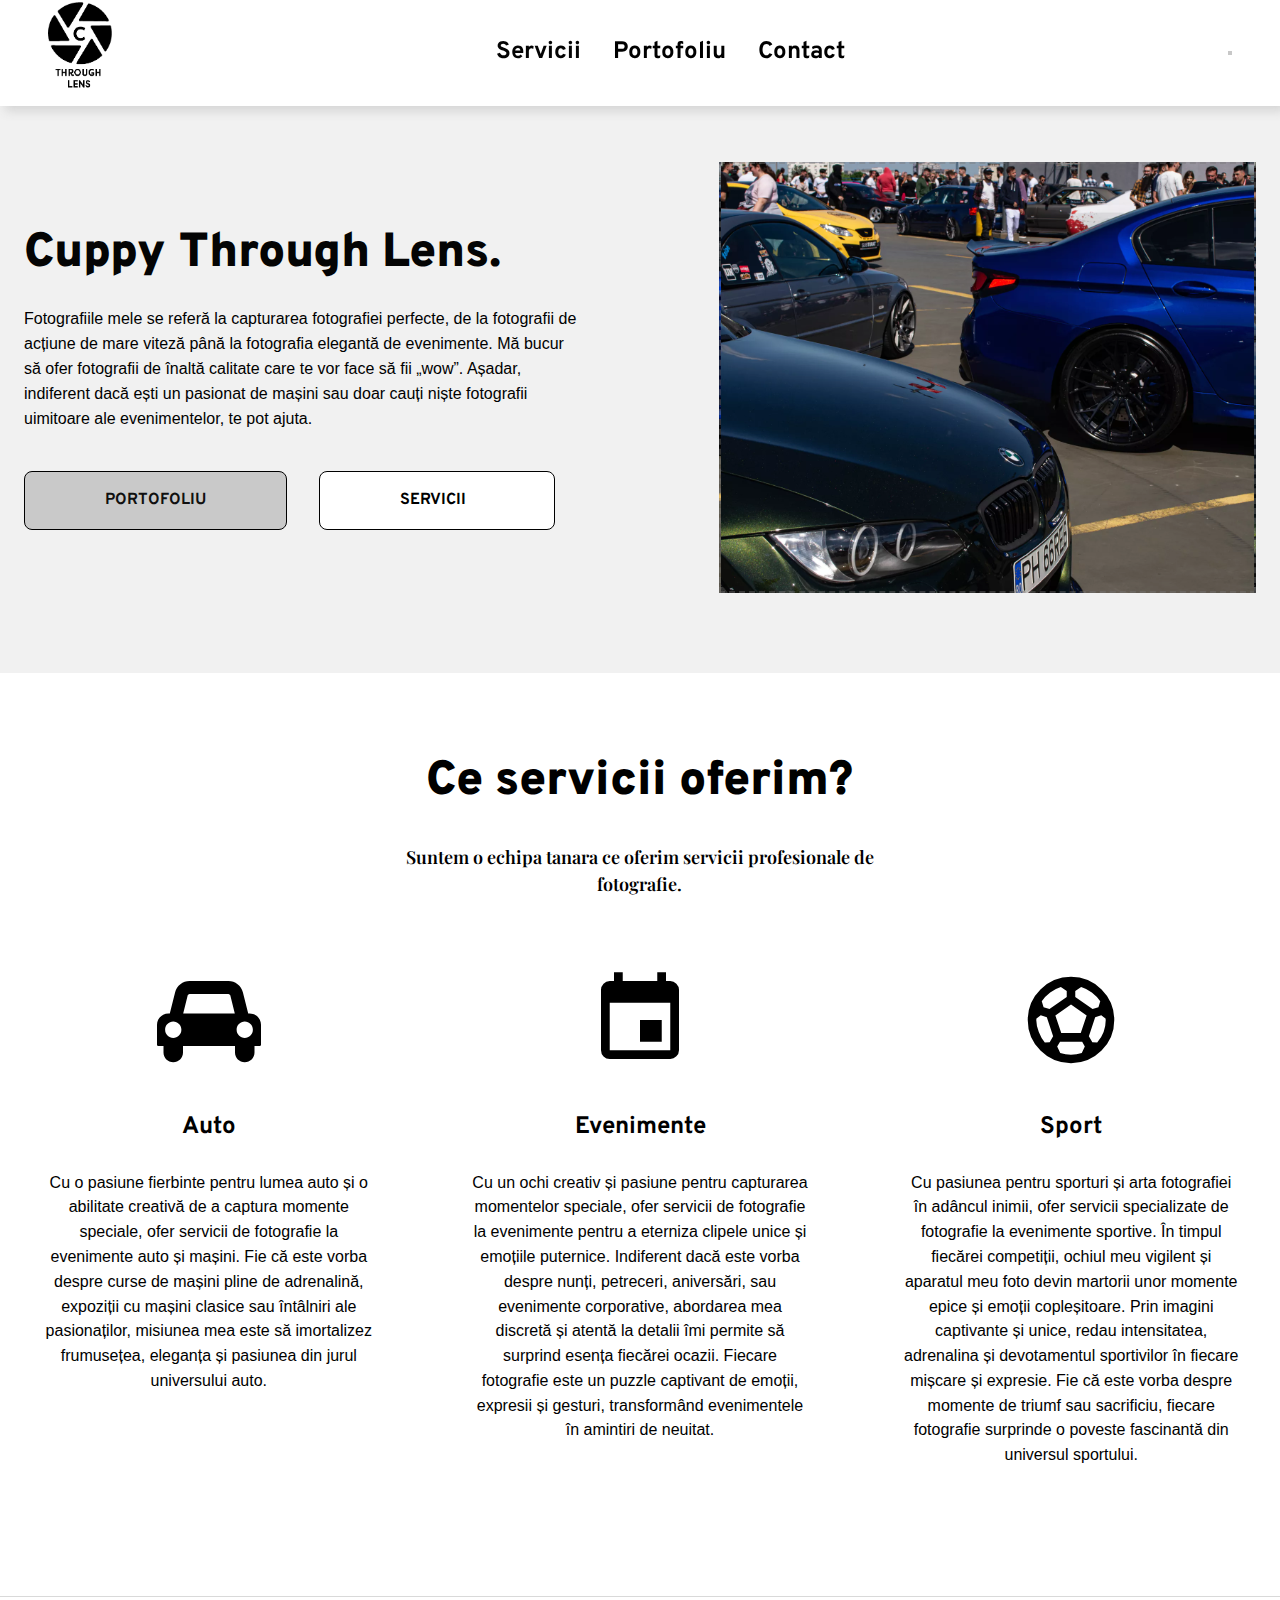
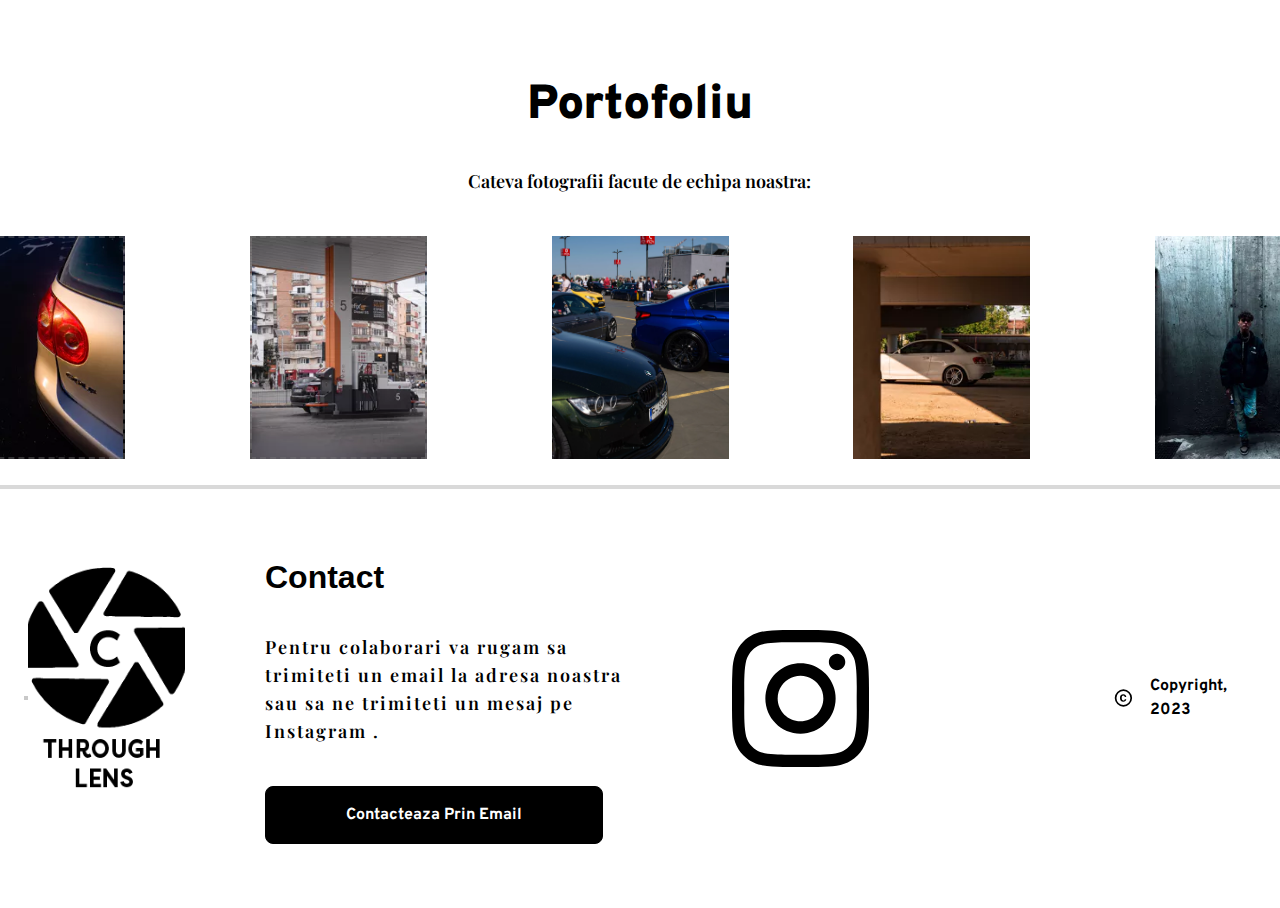
==== index.html @ 21708b3a "Add files via upload" ====
<!DOCTYPE html>
<html lang="en">
  <head>
    <title>Portfolio Page</title>
    <meta property="og:title" content="Portfolio Page" />
    <meta name="viewport" content="width=device-width, initial-scale=1.0" />
    <meta charset="utf-8" />
    <meta property="twitter:card" content="summary_large_image" />

    <style data-tag="reset-style-sheet">
      html {  line-height: 1.15;}body {  margin: 0;}* {  box-sizing: border-box;  border-width: 0;  border-style: solid;}p,li,ul,pre,div,h1,h2,h3,h4,h5,h6,figure,blockquote,figcaption {  margin: 0;  padding: 0;}button {  background-color: transparent;}button,input,optgroup,select,textarea {  font-family: inherit;  font-size: 100%;  line-height: 1.15;  margin: 0;}button,select {  text-transform: none;}button,[type="button"],[type="reset"],[type="submit"] {  -webkit-appearance: button;}button::-moz-focus-inner,[type="button"]::-moz-focus-inner,[type="reset"]::-moz-focus-inner,[type="submit"]::-moz-focus-inner {  border-style: none;  padding: 0;}button:-moz-focus,[type="button"]:-moz-focus,[type="reset"]:-moz-focus,[type="submit"]:-moz-focus {  outline: 1px dotted ButtonText;}a {  color: inherit;  text-decoration: inherit;}input {  padding: 2px 4px;}img {  display: block;}html { scroll-behavior: smooth  }
    </style>
    <style data-tag="default-style-sheet">
      html {
        font-family: Arial;
        font-size: 16px;
      }

      body {
        font-weight: 400;
        font-style:normal;
        text-decoration: none;
        text-transform: none;
        letter-spacing: normal;
        line-height: 1.55;
        color: var(--dl-color-gray-black);
        background-color: var(--dl-color-gray-white);

      }
    </style>
    <link
      rel="stylesheet"
      href="https://fonts.googleapis.com/css2?family=Playfair+Display:ital,wght@0,400;0,500;0,600;0,700;0,800;0,900;1,400;1,500;1,600;1,700;1,800;1,900&amp;display=swap"
      data-tag="font"
    />
    <link
      rel="stylesheet"
      href="https://fonts.googleapis.com/css2?family=Overpass:ital,wght@0,100;0,200;0,300;0,400;0,600;0,700;0,800;0,900;1,100;1,200;1,300;1,400;1,600;1,700;1,800;1,900&amp;display=swap"
      data-tag="font"
    />
    <link rel="stylesheet" href="./style.css" />
  </head>
  <body>
    <div>
      <link href="./index.css" rel="stylesheet" />

      <div class="home-container">
        <div data-role="Header" class="home-navbar-container">
          <header data-thq="thq-navbar" class="home-navbar-interactive">
            <a href="index.html" class="home-navlink">
              <img
                alt="logo"
                src="public/logo%20negru-1500w.png"
                class="home-image"
              />
            </a>
            <nav class="home-links">
              <a href="#servicii" class="home-link Navbar-Link">Servicii</a>
              <a href="#portofoliu" class="home-link1 Navbar-Link">
                Portofoliu
              </a>
              <a href="#footer" class="home-link2 Navbar-Link">Contact</a>
            </nav>
            <div class="home-container01">
              <div data-thq="thq-navbar-nav" class="home-desktop-menu">
                <div class="home-buttons"></div>
              </div>
            </div>
            <div data-thq="thq-burger-menu" class="home-burger-menu">
              <svg viewBox="0 0 1024 1024" class="home-icon">
                <path
                  d="M128 554.667h768c23.552 0 42.667-19.115 42.667-42.667s-19.115-42.667-42.667-42.667h-768c-23.552 0-42.667 19.115-42.667 42.667s19.115 42.667 42.667 42.667zM128 298.667h768c23.552 0 42.667-19.115 42.667-42.667s-19.115-42.667-42.667-42.667h-768c-23.552 0-42.667 19.115-42.667 42.667s19.115 42.667 42.667 42.667zM128 810.667h768c23.552 0 42.667-19.115 42.667-42.667s-19.115-42.667-42.667-42.667h-768c-23.552 0-42.667 19.115-42.667 42.667s19.115 42.667 42.667 42.667z"
                ></path>
              </svg>
            </div>
            <div data-thq="thq-mobile-menu" class="home-mobile-menu">
              <div class="home-nav">
                <div class="home-top">
                  <img
                    alt="image"
                    src="https://presentation-website-assets.teleporthq.io/logos/logo.png"
                    class="home-logo"
                  />
                  <div data-thq="thq-close-menu" class="home-close-menu">
                    <svg viewBox="0 0 1024 1024" class="home-icon02">
                      <path
                        d="M810 274l-238 238 238 238-60 60-238-238-238 238-60-60 238-238-238-238 60-60 238 238 238-238z"
                      ></path>
                    </svg>
                  </div>
                </div>
                <nav class="home-links1">
                  <span class="home-text">About</span>
                  <span class="home-text01">Features</span>
                  <span class="home-text02">Pricing</span>
                  <span class="home-text03">Team</span>
                  <span class="home-text04">Blog</span>
                </nav>
                <div class="home-buttons1">
                  <button class="home-login button">Login</button>
                  <button class="button">Register</button>
                </div>
              </div>
              <div>
                <svg viewBox="0 0 950.8571428571428 1024" class="home-icon04">
                  <path
                    d="M925.714 233.143c-25.143 36.571-56.571 69.143-92.571 95.429 0.571 8 0.571 16 0.571 24 0 244-185.714 525.143-525.143 525.143-104.571 0-201.714-30.286-283.429-82.857 14.857 1.714 29.143 2.286 44.571 2.286 86.286 0 165.714-29.143 229.143-78.857-81.143-1.714-149.143-54.857-172.571-128 11.429 1.714 22.857 2.857 34.857 2.857 16.571 0 33.143-2.286 48.571-6.286-84.571-17.143-148-91.429-148-181.143v-2.286c24.571 13.714 53.143 22.286 83.429 23.429-49.714-33.143-82.286-89.714-82.286-153.714 0-34.286 9.143-65.714 25.143-93.143 90.857 112 227.429 185.143 380.571 193.143-2.857-13.714-4.571-28-4.571-42.286 0-101.714 82.286-184.571 184.571-184.571 53.143 0 101.143 22.286 134.857 58.286 41.714-8 81.714-23.429 117.143-44.571-13.714 42.857-42.857 78.857-81.143 101.714 37.143-4 73.143-14.286 106.286-28.571z"
                  ></path></svg
                ><svg viewBox="0 0 877.7142857142857 1024" class="home-icon06">
                  <path
                    d="M585.143 512c0-80.571-65.714-146.286-146.286-146.286s-146.286 65.714-146.286 146.286 65.714 146.286 146.286 146.286 146.286-65.714 146.286-146.286zM664 512c0 124.571-100.571 225.143-225.143 225.143s-225.143-100.571-225.143-225.143 100.571-225.143 225.143-225.143 225.143 100.571 225.143 225.143zM725.714 277.714c0 29.143-23.429 52.571-52.571 52.571s-52.571-23.429-52.571-52.571 23.429-52.571 52.571-52.571 52.571 23.429 52.571 52.571zM438.857 152c-64 0-201.143-5.143-258.857 17.714-20 8-34.857 17.714-50.286 33.143s-25.143 30.286-33.143 50.286c-22.857 57.714-17.714 194.857-17.714 258.857s-5.143 201.143 17.714 258.857c8 20 17.714 34.857 33.143 50.286s30.286 25.143 50.286 33.143c57.714 22.857 194.857 17.714 258.857 17.714s201.143 5.143 258.857-17.714c20-8 34.857-17.714 50.286-33.143s25.143-30.286 33.143-50.286c22.857-57.714 17.714-194.857 17.714-258.857s5.143-201.143-17.714-258.857c-8-20-17.714-34.857-33.143-50.286s-30.286-25.143-50.286-33.143c-57.714-22.857-194.857-17.714-258.857-17.714zM877.714 512c0 60.571 0.571 120.571-2.857 181.143-3.429 70.286-19.429 132.571-70.857 184s-113.714 67.429-184 70.857c-60.571 3.429-120.571 2.857-181.143 2.857s-120.571 0.571-181.143-2.857c-70.286-3.429-132.571-19.429-184-70.857s-67.429-113.714-70.857-184c-3.429-60.571-2.857-120.571-2.857-181.143s-0.571-120.571 2.857-181.143c3.429-70.286 19.429-132.571 70.857-184s113.714-67.429 184-70.857c60.571-3.429 120.571-2.857 181.143-2.857s120.571-0.571 181.143 2.857c70.286 3.429 132.571 19.429 184 70.857s67.429 113.714 70.857 184c3.429 60.571 2.857 120.571 2.857 181.143z"
                  ></path></svg
                ><svg viewBox="0 0 602.2582857142856 1024" class="home-icon08">
                  <path
                    d="M548 6.857v150.857h-89.714c-70.286 0-83.429 33.714-83.429 82.286v108h167.429l-22.286 169.143h-145.143v433.714h-174.857v-433.714h-145.714v-169.143h145.714v-124.571c0-144.571 88.571-223.429 217.714-223.429 61.714 0 114.857 4.571 130.286 6.857z"
                  ></path>
                </svg>
              </div>
            </div>
          </header>
        </div>
        <div class="home-section-separator"></div>
        <div class="home-section-separator1"></div>
        <div class="home-container02">
          <div class="home-hero">
            <div class="home-hero-text-container">
              <h1 class="home-heading Section-Heading">Cuppy Through Lens.</h1>
              <span id="despre" class="home-text05">
                Fotografiile mele se referă la capturarea fotografiei perfecte,
                de la fotografii de acțiune de mare viteză până la fotografia
                elegantă de evenimente. Mă bucur să ofer fotografii de înaltă
                calitate care te vor face să fii „wow”. Așadar, indiferent dacă
                ești un pasionat de mașini sau doar cauți niște fotografii
                uimitoare ale evenimentelor, te pot ajuta.
              </span>
              <div class="home-cta-btn-container">
                <button class="home-cta-btn Anchor button">
                  <span class="home-text06">PORTOFOLIU</span>
                </button>
                <button class="home-cta-btn1 button">
                  <span>
                    <span class="Anchor home-text08">SERVICII&nbsp;&nbsp;</span>
                    <br />
                  </span>
                </button>
              </div>
            </div>
            <div class="home-container03"></div>
          </div>
        </div>
        <div id="servicii" class="home-features">
          <div class="home-heading-container">
            <h2 class="home-text10 Section-Heading">Ce servicii oferim?</h2>
            <span class="home-text11 Section-Text">
              Suntem o echipa tanara ce oferim servicii profesionale de
              fotografie.
            </span>
          </div>
          <div class="home-cards-container">
            <div class="home-card">
              <div class="home-icon-container">
                <svg viewBox="0 0 1170.2857142857142 1024" class="home-icon10">
                  <path
                    d="M274.286 621.714c0-50.286-41.143-91.429-91.429-91.429s-91.429 41.143-91.429 91.429 41.143 91.429 91.429 91.429 91.429-41.143 91.429-91.429zM294.857 438.857h580.571l-50.857-204c-1.714-6.286-13.143-15.429-20-15.429h-438.857c-6.857 0-18.286 9.143-20 15.429zM1078.857 621.714c0-50.286-41.143-91.429-91.429-91.429s-91.429 41.143-91.429 91.429 41.143 91.429 91.429 91.429 91.429-41.143 91.429-91.429zM1170.286 566.857v219.429c0 10.286-8 18.286-18.286 18.286h-54.857v73.143c0 60.571-49.143 109.714-109.714 109.714s-109.714-49.143-109.714-109.714v-73.143h-585.143v73.143c0 60.571-49.143 109.714-109.714 109.714s-109.714-49.143-109.714-109.714v-73.143h-54.857c-10.286 0-18.286-8-18.286-18.286v-219.429c0-70.857 57.143-128 128-128h16l60-239.429c17.714-72 87.429-126.286 161.714-126.286h438.857c74.286 0 144 54.286 161.714 126.286l60 239.429h16c70.857 0 128 57.143 128 128z"
                  ></path>
                </svg>
              </div>
              <div class="home-content-container">
                <span class="home-heading1 Card-Heading">Auto</span>
                <span class="home-text12">
                  Cu o pasiune fierbinte pentru lumea auto și o abilitate
                  creativă de a captura momente speciale, ofer servicii de
                  fotografie la evenimente auto și mașini. Fie că este vorba
                  despre curse de mașini pline de adrenalină, expoziții cu
                  mașini clasice sau întâlniri ale pasionaților, misiunea mea
                  este să imortalizez frumusețea, eleganța și pasiunea din jurul
                  universului auto.
                </span>
              </div>
            </div>
            <div class="home-card1">
              <div class="home-icon-container1">
                <svg viewBox="0 0 1024 1024" class="home-icon12">
                  <path
                    d="M810 810v-468h-596v468h596zM682 42h86v86h42q34 0 60 26t26 60v596q0 34-26 60t-60 26h-596q-36 0-61-25t-25-61v-596q0-34 25-60t61-26h42v-86h86v86h340v-86zM726 512v214h-214v-214h214z"
                  ></path>
                </svg>
              </div>
              <div class="home-content-container1">
                <span class="home-heading2 Card-Heading">Evenimente</span>
                <span class="home-text13">
                  Cu un ochi creativ și pasiune pentru capturarea momentelor
                  speciale, ofer servicii de fotografie la evenimente pentru a
                  eterniza clipele unice și emoțiile puternice. Indiferent dacă
                  este vorba despre nunți, petreceri, aniversări, sau evenimente
                  corporative, abordarea mea discretă și atentă la detalii îmi
                  permite să surprind esența fiecărei ocazii. Fiecare fotografie
                  este un puzzle captivant de emoții, expresii și gesturi,
                  transformând evenimentele în amintiri de neuitat.
                </span>
              </div>
            </div>
            <div class="home-card2">
              <div class="home-icon-container2">
                <svg viewBox="0 0 1024 1024" class="home-icon14">
                  <path
                    d="M770 734q84-96 84-222 0-4-1-8t-1-6l-42-32-60 20-62 186 34 58zM608 640l58-172-154-108-154 108 58 172h192zM618 836l30-64-26-46h-218l-28 46 30 64q50 18 106 18t106-18zM302 730l34-58-62-186-60-20-42 32q0 2-1 6t-1 8q0 52 25 117t59 105zM412 186q-50 14-105 56t-83 86l18 58 58 18 170-118v-60zM554 226v60l170 118 58-18 18-58q-28-44-83-86t-105-56zM512 86q176 0 301 125t125 301-125 301-301 125-301-125-125-301 125-301 301-125z"
                  ></path>
                </svg>
              </div>
              <div class="home-content-container2">
                <span class="home-heading3 Card-Heading">Sport</span>
                <span class="home-text14">
                  Cu pasiunea pentru sporturi și arta fotografiei în adâncul
                  inimii, ofer servicii specializate de fotografie la evenimente
                  sportive. În timpul fiecărei competiții, ochiul meu vigilent
                  și aparatul meu foto devin martorii unor momente epice și
                  emoții copleșitoare. Prin imagini captivante și unice, redau
                  intensitatea, adrenalina și devotamentul sportivilor în
                  fiecare mișcare și expresie. Fie că este vorba despre momente
                  de triumf sau sacrificiu, fiecare fotografie surprinde o
                  poveste fascinantă din universul sportului.
                </span>
              </div>
            </div>
          </div>
        </div>
        <div class="home-section-separator2"></div>
        <div class="home-clients">
          <div class="home-heading-container1">
            <div class="home-container04">
              <h1 id="portofoliu" class="home-text15 Section-Heading">
                Portofoliu
              </h1>
            </div>
            <span class="home-text16 Section-Text">
              Cateva fotografii facute de echipa noastra:
            </span>
          </div>
          <div class="home-logo-container">
            <div class="home-logo1"></div>
            <div class="home-logo2"></div>
            <img
              alt="image"
              src="public/dsc_0404-1500w.jpg"
              class="home-logo3"
            />
            <img
              alt="image"
              src="public/dsc_0356%20(1)-300h.jpg"
              class="home-logo4"
            />
            <img
              alt="image"
              src="public/img_0607%20(1)-300h.jpg"
              class="home-logo5"
            />
          </div>
        </div>
        <div class="home-pricing">
          <div class="home-heading-container2">
            <h1 id="contact" class="home-text17 Section-Heading">Tarife</h1>
            <span class="home-text18 Section-Text">
              Lorme ipsum dolor sit amet, consectetur adipiscing elit. Integer
              nec odio. Praesent libero.
            </span>
          </div>
          <div class="home-pricing-card-container">
            <div class="home-card3">
              <div class="home-card-heading">
                <span class="home-type Anchor">Minimal</span>
                <span class="Section-Heading">Basic</span>
              </div>
              <div class="home-card-content">
                <div class="home-feature">
                  <span class="Card-Text">Feature one</span>
                  <span class="home-limit Card-Text">TBD</span>
                </div>
                <div class="home-feature1">
                  <span class="Card-Text">Feature two</span>
                  <span class="home-limit1 Card-Text">TBD</span>
                </div>
                <div class="home-feature2">
                  <span class="Card-Text">Feature three</span>
                  <span class="home-limit2 Card-Text">UNLIMITED</span>
                </div>
                <div class="home-feature3">
                  <span class="Card-Text">Feature four</span>
                  <span class="home-limit3 Card-Text">UNLIMITED</span>
                </div>
                <button class="home-choose button Anchor">CHOOSE</button>
              </div>
            </div>
            <div class="home-card4">
              <div class="home-card-heading1">
                <span class="home-type1 Anchor">medium</span>
                <span class="Section-Heading">Complex</span>
              </div>
              <div class="home-card-content1">
                <div class="home-container05">
                  <span class="Card-Text">Feature one</span>
                  <span class="home-text20 Card-Text">TBD</span>
                </div>
                <div class="home-container06">
                  <span class="Card-Text">Feature two</span>
                  <span class="home-text22 Card-Text">TBD</span>
                </div>
                <div class="home-container07">
                  <span class="Card-Text">Feature three</span>
                  <span class="home-text24 Card-Text">UNLIMITED</span>
                </div>
                <div class="home-container08">
                  <span class="Card-Text">Feature four</span>
                  <span class="home-text26 Card-Text">UNLIMITED</span>
                </div>
                <button class="home-button Anchor button">CHOOSE</button>
              </div>
            </div>
            <div class="home-card5">
              <div class="home-card-heading2">
                <span class="home-type2 Anchor">Premium</span>
                <span class="Section-Heading">Professional</span>
              </div>
              <div class="home-card-content2">
                <div class="home-container09">
                  <span class="Card-Text">Feature one</span>
                  <span class="home-text28 Card-Text">TBD</span>
                </div>
                <div class="home-container10">
                  <span class="Card-Text">Feature two</span>
                  <span class="home-text30 Card-Text">TBD</span>
                </div>
                <div class="home-container11">
                  <span class="Card-Text">Feature three</span>
                  <span class="home-text32 Card-Text">UNLIMITED</span>
                </div>
                <div class="home-container12">
                  <span class="Card-Text">Feature four</span>
                  <span class="home-text34 Card-Text">UNLIMITED</span>
                </div>
                <button class="home-button1 Anchor button">CHOOSE</button>
              </div>
            </div>
          </div>
        </div>
        <div class="home-section-separator3"></div>
        <div class="home-section-separator4"></div>
        <div class="home-section-separator5"></div>
        <div class="home-section-separator6"></div>
        <div class="home-footer-container">
          <div id="footer" class="home-footer">
            <div class="home-social-links"></div>
            <div class="home-subscribe">
              <img
                alt="image"
                src="public/logo%20negru-1500w.png"
                class="home-image1"
              />
              <div class="home-container13">
                <div class="home-heading-container3">
                  <h1 class="home-text35">Contact</h1>
                  <span class="home-text36">
                    <span class="Section-Text">
                      Pentru colaborari va rugam sa trimiteti un email la adresa
                      noastra sau sa ne trimiteti un mesaj pe
                    </span>
                    <a
                      href="https://www.instagram.com/cuppy.throughlens"
                      target="_blank"
                      rel="noreferrer noopener"
                    >
                      Instagram
                    </a>
                    <span class="Section-Text">.</span>
                  </span>
                </div>
                <a
                  href="mailto:cuppysteam@gmail.com?subject=Booking"
                  class="home-link4 Anchor button"
                >
                  Contacteaza prin email
                </a>
              </div>
              <a
                href="https://www.instagram.com/cuppy.throughlens"
                target="_blank"
                rel="noreferrer noopener"
                class="home-link5"
              >
                <svg viewBox="0 0 877.7142857142857 1024" class="home-icon16">
                  <path
                    d="M585.143 512c0-80.571-65.714-146.286-146.286-146.286s-146.286 65.714-146.286 146.286 65.714 146.286 146.286 146.286 146.286-65.714 146.286-146.286zM664 512c0 124.571-100.571 225.143-225.143 225.143s-225.143-100.571-225.143-225.143 100.571-225.143 225.143-225.143 225.143 100.571 225.143 225.143zM725.714 277.714c0 29.143-23.429 52.571-52.571 52.571s-52.571-23.429-52.571-52.571 23.429-52.571 52.571-52.571 52.571 23.429 52.571 52.571zM438.857 152c-64 0-201.143-5.143-258.857 17.714-20 8-34.857 17.714-50.286 33.143s-25.143 30.286-33.143 50.286c-22.857 57.714-17.714 194.857-17.714 258.857s-5.143 201.143 17.714 258.857c8 20 17.714 34.857 33.143 50.286s30.286 25.143 50.286 33.143c57.714 22.857 194.857 17.714 258.857 17.714s201.143 5.143 258.857-17.714c20-8 34.857-17.714 50.286-33.143s25.143-30.286 33.143-50.286c22.857-57.714 17.714-194.857 17.714-258.857s5.143-201.143-17.714-258.857c-8-20-17.714-34.857-33.143-50.286s-30.286-25.143-50.286-33.143c-57.714-22.857-194.857-17.714-258.857-17.714zM877.714 512c0 60.571 0.571 120.571-2.857 181.143-3.429 70.286-19.429 132.571-70.857 184s-113.714 67.429-184 70.857c-60.571 3.429-120.571 2.857-181.143 2.857s-120.571 0.571-181.143-2.857c-70.286-3.429-132.571-19.429-184-70.857s-67.429-113.714-70.857-184c-3.429-60.571-2.857-120.571-2.857-181.143s-0.571-120.571 2.857-181.143c3.429-70.286 19.429-132.571 70.857-184s113.714-67.429 184-70.857c60.571-3.429 120.571-2.857 181.143-2.857s120.571-0.571 181.143 2.857c70.286 3.429 132.571 19.429 184 70.857s67.429 113.714 70.857 184c3.429 60.571 2.857 120.571 2.857 181.143z"
                  ></path>
                </svg>
              </a>
            </div>
            <div class="home-copyright-container">
              <svg viewBox="0 0 1024 1024" class="home-icon18">
                <path
                  d="M512 854q140 0 241-101t101-241-101-241-241-101-241 101-101 241 101 241 241 101zM512 86q176 0 301 125t125 301-125 301-301 125-301-125-125-301 125-301 301-125zM506 390q-80 0-80 116v12q0 116 80 116 30 0 50-17t20-43h76q0 50-44 88-42 36-102 36-80 0-122-48t-42-132v-12q0-82 40-128 48-54 124-54 66 0 104 38 42 42 42 98h-76q0-14-6-26-10-20-14-24-20-20-50-20z"
                ></path>
              </svg>
              <span class="Anchor">Copyright, 2023</span>
            </div>
          </div>
        </div>
      </div>
    </div>
    <script src="https://unpkg.com/@teleporthq/teleport-custom-scripts"></script>
  </body>
</html>
---- style.css ----
:root {
  --dl-color-gray-500: #595959;
  --dl-color-gray-700: #999999;
  --dl-color-gray-800: #cbcbcbff;
  --dl-color-gray-900: #D9D9D9;
  --dl-color-danger-300: #A22020;
  --dl-color-danger-500: #BF2626;
  --dl-color-danger-700: #E14747;
  --dl-color-gray-black: #000000;
  --dl-color-gray-white: #FFFFFF;
  --dl-space-space-unit: 8px;
  --dl-color-primary-100: #003EB3;
  --dl-color-primary-300: #0074F0;
  --dl-color-primary-500: #14A9FF;
  --dl-color-primary-700: #85DCFF;
  --dl-color-success-300: #199033;
  --dl-color-success-500: #32A94C;
  --dl-color-success-700: #4CC366;
  --dl-radius-radius-round: 50%;
  --dl-size-size-maxcontent: 1414px;
  --dl-space-space-halfunit: 4px;
  --dl-space-space-tenunits: 80px;
  --dl-radius-radius-radius2: 2px;
  --dl-radius-radius-radius4: 4px;
  --dl-radius-radius-radius8: 8px;
  --dl-space-space-fiveunits: 40px;
  --dl-space-space-fourunits: 32px;
  --dl-space-space-doubleunit: 16px;
  --dl-space-space-tripleunit: 24px;
}
.teleport-show {
  display: flex !important;
  transform: none !important;
}
.list {
  width: 100%;
  margin: 1em 0px 1em 0px;
  display: block;
  padding: 0px 0px 0px 1.5rem;
  list-style-type: none;
  list-style-position: outside;
}
.button {
  color: var(--dl-color-gray-black);
  display: inline-block;
  padding: 0.5rem 1rem;
  font-family: Arial;
  border-color: var(--dl-color-gray-black);
  border-width: 1px;
  border-radius: 4px;
  background-color: var(--dl-color-gray-white);
}
.list-item {
  display: list-item;
}
.textarea {
  color: var(--dl-color-gray-black);
  cursor: auto;
  padding: 0.5rem;
  font-family: Arial;
  border-color: var(--dl-color-gray-black);
  border-width: 1px;
  border-radius: 4px;
  background-color: var(--dl-color-gray-white);
}
.input {
  color: var(--dl-color-gray-black);
  cursor: auto;
  padding: 0.5rem 1rem;
  font-family: Arial;
  border-color: var(--dl-color-gray-black);
  border-width: 1px;
  border-radius: 4px;
  background-color: var(--dl-color-gray-white);
}
.Section-Text {
  font-size: 18px;
  font-family: Playfair Display;
  font-weight: 600;
  line-height: 1.55;
  letter-spacing: 2;
  text-transform: none;
  text-decoration: none;
}
.Card-Text {
  font-size: 16px;
  font-style: normal;
  font-family: Playfair Display;
  font-weight: 400;
  line-height: 1.55;
  letter-spacing: 1;
  text-transform: none;
  text-decoration: none;
}
.Content {
  font-size: 16px;
  font-family: Arial;
  font-weight: 400;
  line-height: 1.55;
  text-transform: none;
  text-decoration: none;
}
.Card-Heading {
  font-size: 24px;
  font-style: normal;
  font-family: Overpass;
  font-weight: 700;
  line-height: 1.55;
  text-transform: none;
  text-decoration: none;
}
.Anchor {
  font-size: 16px;
  font-family: Overpass;
  font-weight: 700;
  line-height: 1.55;
  text-transform: capitalize;
  text-decoration: none;
}
.Navbar-Link {
  font-size: 24px;
  font-family: Overpass;
  font-weight: 700;
  line-height: 1.55;
  text-transform: none;
  text-decoration: none;
}
.Section-Heading {
  font-size: 48px;
  font-family: Overpass;
  font-weight: 900;
  line-height: 1.22;
  text-transform: none;
  text-decoration: none;
}
---- index.css ----
.home-container {
  width: 100%;
  height: auto;
  display: flex;
  min-height: 100vh;
  align-items: center;
  flex-direction: column;
}
.home-navbar-container {
  width: 100%;
  display: flex;
  z-index: 100;
  position: fixed;
  box-shadow: 5px 5px 10px 0px #d4d4d4;
  align-items: center;
  flex-direction: column;
  justify-content: flex-start;
  background-color: var(--dl-color-gray-white);
}
.home-navbar-interactive {
  width: 100%;
  height: 106px;
  display: flex;
  align-items: center;
  padding-top: 32px;
  padding-left: 48px;
  padding-right: 48px;
  padding-bottom: 32px;
  justify-content: space-between;
}
.home-navlink {
  display: contents;
}
.home-image {
  width: 64px;
  height: auto;
  text-decoration: none;
}
.home-links {
  flex: 1;
  display: flex;
  align-items: center;
  flex-direction: row;
  justify-content: center;
}
.home-link {
  color: #040404;
  font-style: normal;
  text-decoration: none;
}
.home-link1 {
  margin-left: 32px;
  text-decoration: none;
}
.home-link2 {
  margin-left: 32px;
  text-decoration: none;
}
.home-container01 {
  flex: 0 0 auto;
  width: auto;
  height: auto;
  display: flex;
  align-items: space-between;
  flex-direction: column;
}
.home-desktop-menu {
  flex: 1;
  display: flex;
  justify-content: space-between;
}
.home-buttons {
  border: 2px dashed rgba(120, 120, 120, 0.4);
  display: flex;
  align-items: center;
  flex-direction: row;
  justify-content: space-between;
}
.home-burger-menu {
  display: none;
}
.home-icon {
  width: 16px;
  height: 16px;
}
.home-mobile-menu {
  top: 0px;
  left: 0px;
  width: 100%;
  height: 100vh;
  display: none;
  padding: 32px;
  z-index: 100;
  position: absolute;
  flex-direction: column;
  justify-content: space-between;
  background-color: #fff;
}
.home-nav {
  display: flex;
  align-items: flex-start;
  flex-direction: column;
}
.home-top {
  width: 100%;
  display: flex;
  align-items: center;
  margin-bottom: 48px;
  justify-content: space-between;
}
.home-logo {
  height: 2rem;
}
.home-close-menu {
  display: flex;
  align-items: center;
  justify-content: center;
}
.home-icon02 {
  width: 16px;
  height: 16px;
}
.home-links1 {
  flex: 0 0 auto;
  display: flex;
  align-self: flex-start;
  align-items: flex-start;
  flex-direction: column;
}
.home-text {
  margin-bottom: var(--dl-space-space-unit);
}
.home-text01 {
  margin-bottom: var(--dl-space-space-unit);
}
.home-text02 {
  margin-bottom: var(--dl-space-space-unit);
}
.home-text03 {
  margin-bottom: var(--dl-space-space-unit);
}
.home-text04 {
  margin-bottom: var(--dl-space-space-unit);
}
.home-buttons1 {
  display: flex;
  margin-top: var(--dl-space-space-unit);
  align-items: center;
  flex-direction: row;
  justify-content: space-between;
}
.home-login {
  margin-right: 32px;
}
.home-icon04 {
  width: 16px;
  height: 16px;
  margin-right: 32px;
}
.home-icon06 {
  width: 16px;
  height: 16px;
  margin-right: 32px;
}
.home-icon08 {
  width: 16px;
  height: 16px;
}
.home-section-separator {
  width: 100%;
  height: 1px;
  display: flex;
  margin-top: var(--dl-space-space-tenunits);
  align-items: flex-start;
  flex-direction: column;
  background-color: var(--dl-color-gray-900);
}
.home-section-separator1 {
  width: 100%;
  height: 1px;
  display: flex;
  align-items: flex-start;
  flex-direction: column;
  background-color: var(--dl-color-gray-900);
}
.home-container02 {
  width: 100%;
  display: flex;
  align-items: center;
  flex-direction: column;
  justify-content: center;
  background-color: #f1f1f1;
}
.home-hero {
  width: 100%;
  display: flex;
  max-width: var(--dl-size-size-maxcontent);
  margin-top: var(--dl-space-space-fiveunits);
  align-items: center;
  padding-top: var(--dl-space-space-fiveunits);
  padding-left: var(--dl-space-space-tripleunit);
  margin-bottom: var(--dl-space-space-fiveunits);
  padding-right: var(--dl-space-space-tripleunit);
  flex-direction: row;
  padding-bottom: var(--dl-space-space-fiveunits);
  justify-content: space-between;
  background-color: #f1f1f1;
}
.home-hero-text-container {
  width: 45%;
  display: flex;
  align-items: flex-start;
  flex-direction: column;
}
.home-heading {
  color: #040404;
  margin-bottom: var(--dl-space-space-tripleunit);
}
.home-text05 {
  color: var(--dl-color-gray-black);
  margin-bottom: var(--dl-space-space-fiveunits);
}
.home-cta-btn-container {
  display: flex;
  align-items: flex-start;
  flex-direction: row;
  justify-content: flex-start;
}
.home-cta-btn {
  color: var(--dl-color-gray-white);
  text-align: center;
  padding-top: var(--dl-space-space-doubleunit);
  margin-right: var(--dl-space-space-fourunits);
  padding-left: var(--dl-space-space-tenunits);
  border-radius: var(--dl-radius-radius-radius8);
  padding-right: var(--dl-space-space-tenunits);
  padding-bottom: var(--dl-space-space-doubleunit);
  background-color: #c9c9c9;
}
.home-text06 {
  color: rgb(16, 16, 16);
}
.home-cta-btn1 {
  color: var(--dl-color-gray-black);
  text-align: center;
  padding-top: var(--dl-space-space-doubleunit);
  padding-left: var(--dl-space-space-tenunits);
  border-radius: var(--dl-radius-radius-radius8);
  padding-right: var(--dl-space-space-tenunits);
  padding-bottom: var(--dl-space-space-doubleunit);
  background-color: var(--dl-color-gray-white);
}
.home-container03 {
  width: 537px;
  border: 2px dashed rgba(120, 120, 120, 0.4);
  height: 431px;
  display: flex;
  align-items: center;
  background-size: cover;
  justify-content: center;
  background-image: url("public/dsc_0404-1500w.jpg");
  background-position: center;
}
.home-features {
  width: 100%;
  display: flex;
  max-width: var(--dl-size-size-maxcontent);
  margin-top: var(--dl-space-space-fiveunits);
  align-items: center;
  padding-top: var(--dl-space-space-fiveunits);
  padding-left: var(--dl-space-space-tripleunit);
  margin-bottom: var(--dl-space-space-fiveunits);
  padding-right: var(--dl-space-space-tripleunit);
  flex-direction: column;
  padding-bottom: var(--dl-space-space-fiveunits);
}
.home-heading-container {
  width: 45%;
  display: flex;
  align-items: center;
  margin-bottom: var(--dl-space-space-fiveunits);
  flex-direction: column;
}
.home-text10 {
  margin-bottom: var(--dl-space-space-fourunits);
}
.home-text11 {
  text-align: center;
}
.home-cards-container {
  width: 100%;
  display: flex;
  flex-wrap: wrap;
  align-items: flex-start;
  flex-direction: row;
  justify-content: space-between;
}
.home-card {
  width: 30%;
  display: flex;
  align-items: center;
  padding-top: var(--dl-space-space-doubleunit);
  padding-left: var(--dl-space-space-doubleunit);
  margin-bottom: var(--dl-space-space-fourunits);
  padding-right: var(--dl-space-space-doubleunit);
  flex-direction: column;
  padding-bottom: var(--dl-space-space-doubleunit);
}
.home-icon-container {
  display: flex;
  padding: var(--dl-space-space-unit);
  align-items: center;
  border-radius: var(--dl-radius-radius-round);
  margin-bottom: var(--dl-space-space-tripleunit);
  flex-direction: column;
}
.home-icon10 {
  width: 104px;
  height: 114px;
}
.home-content-container {
  display: flex;
  align-items: center;
  flex-direction: column;
}
.home-heading1 {
  margin-bottom: var(--dl-space-space-tripleunit);
}
.home-text12 {
  text-align: center;
}
.home-card1 {
  width: 30%;
  display: flex;
  align-items: center;
  padding-top: var(--dl-space-space-doubleunit);
  padding-left: var(--dl-space-space-doubleunit);
  margin-bottom: var(--dl-space-space-fourunits);
  padding-right: var(--dl-space-space-doubleunit);
  flex-direction: column;
  padding-bottom: var(--dl-space-space-doubleunit);
}
.home-icon-container1 {
  display: flex;
  padding: var(--dl-space-space-unit);
  align-items: center;
  border-radius: var(--dl-radius-radius-round);
  margin-bottom: var(--dl-space-space-tripleunit);
  flex-direction: column;
}
.home-icon12 {
  width: 104px;
  height: 114px;
}
.home-content-container1 {
  display: flex;
  align-items: center;
  flex-direction: column;
}
.home-heading2 {
  margin-bottom: var(--dl-space-space-tripleunit);
}
.home-text13 {
  text-align: center;
}
.home-card2 {
  width: 30%;
  display: flex;
  align-items: center;
  padding-top: var(--dl-space-space-doubleunit);
  padding-left: var(--dl-space-space-doubleunit);
  margin-bottom: var(--dl-space-space-fourunits);
  padding-right: var(--dl-space-space-doubleunit);
  flex-direction: column;
  padding-bottom: var(--dl-space-space-doubleunit);
}
.home-icon-container2 {
  display: flex;
  padding: var(--dl-space-space-unit);
  align-items: center;
  border-radius: var(--dl-radius-radius-round);
  margin-bottom: var(--dl-space-space-tripleunit);
  flex-direction: column;
}
.home-icon14 {
  width: 104px;
  height: 114px;
}
.home-content-container2 {
  display: flex;
  align-items: center;
  flex-direction: column;
}
.home-heading3 {
  margin-bottom: var(--dl-space-space-tripleunit);
}
.home-text14 {
  text-align: center;
}
.home-section-separator2 {
  width: 100%;
  height: 1px;
  display: flex;
  align-items: flex-start;
  flex-direction: column;
  background-color: var(--dl-color-gray-900);
}
.home-clients {
  width: 100%;
  display: flex;
  max-width: var(--dl-size-size-maxcontent);
  margin-top: var(--dl-space-space-fiveunits);
  align-items: center;
  padding-top: var(--dl-space-space-fiveunits);
  padding-left: var(--dl-space-space-tripleunit);
  margin-bottom: var(--dl-space-space-fiveunits);
  padding-right: var(--dl-space-space-tripleunit);
  flex-direction: column;
  padding-bottom: var(--dl-space-space-fiveunits);
}
.home-heading-container1 {
  width: 45%;
  display: flex;
  align-items: center;
  padding-left: var(--dl-space-space-tripleunit);
  margin-bottom: var(--dl-space-space-fiveunits);
  padding-right: var(--dl-space-space-tripleunit);
  flex-direction: column;
}
.home-container04 {
  display: flex;
  position: relative;
}
.home-text15 {
  margin-bottom: var(--dl-space-space-fourunits);
}
.home-text16 {
  text-align: center;
}
.home-logo-container {
  width: 1384px;
  height: 169px;
  display: flex;
  flex-wrap: wrap;
  align-items: flex-start;
  flex-direction: row;
  justify-content: space-between;
}
.home-logo1 {
  width: 177px;
  border: 2px dashed rgba(120, 120, 120, 0.4);
  height: 223px;
  display: flex;
  align-items: center;
  margin-bottom: var(--dl-space-space-fourunits);
  background-size: cover;
  justify-content: flex-start;
  background-image: url("public/img_0828-300h.jpg");
  background-position: center;
}
.home-logo2 {
  width: 177px;
  border: 2px dashed rgba(120, 120, 120, 0.4);
  height: 223px;
  display: flex;
  align-items: center;
  margin-bottom: var(--dl-space-space-fourunits);
  background-size: cover;
  justify-content: flex-start;
  background-image: url("public/_dsc0034-300h.jpg");
  background-position: center;
}
.home-logo3 {
  width: 177px;
  height: 223px;
  object-fit: cover;
  margin-bottom: var(--dl-space-space-fourunits);
}
.home-logo4 {
  width: 177px;
  height: 223px;
  object-fit: cover;
  margin-bottom: var(--dl-space-space-fourunits);
}
.home-logo5 {
  width: 177px;
  height: 223px;
  object-fit: cover;
  margin-bottom: var(--dl-space-space-fourunits);
}
.home-pricing {
  width: 100%;
  display: none;
  max-width: var(--dl-size-size-maxcontent);
  margin-top: var(--dl-space-space-fiveunits);
  align-items: center;
  padding-top: var(--dl-space-space-fiveunits);
  padding-left: var(--dl-space-space-tripleunit);
  margin-bottom: var(--dl-space-space-fiveunits);
  padding-right: var(--dl-space-space-tripleunit);
  flex-direction: column;
  padding-bottom: var(--dl-space-space-fiveunits);
}
.home-heading-container2 {
  width: 45%;
  display: flex;
  align-items: center;
  padding-left: var(--dl-space-space-tripleunit);
  margin-bottom: var(--dl-space-space-fiveunits);
  padding-right: var(--dl-space-space-tripleunit);
  flex-direction: column;
}
.home-text17 {
  margin-bottom: var(--dl-space-space-fourunits);
}
.home-text18 {
  text-align: center;
}
.home-pricing-card-container {
  width: 100%;
  display: flex;
  flex-wrap: wrap;
  align-items: flex-start;
  flex-direction: row;
  justify-content: space-between;
}
.home-card3 {
  width: 30%;
  display: flex;
  min-width: 350px;
  align-items: center;
  border-color: var(--dl-color-gray-900);
  border-width: 1px;
  border-radius: var(--dl-radius-radius-radius8);
  flex-direction: column;
}
.home-card-heading {
  width: 100%;
  display: flex;
  align-items: center;
  padding-top: var(--dl-space-space-fiveunits);
  padding-left: var(--dl-space-space-fourunits);
  border-radius: var(--dl-radius-radius-radius8);
  padding-right: var(--dl-space-space-fourunits);
  flex-direction: column;
  padding-bottom: var(--dl-space-space-fiveunits);
  background-color: var(--dl-color-gray-900);
  border-bottom-left-radius: 0;
  border-bottom-right-radius: 0;
}
.home-type {
  margin-bottom: var(--dl-space-space-tripleunit);
}
.home-card-content {
  width: 100%;
  display: flex;
  align-items: center;
  padding-left: var(--dl-space-space-tripleunit);
  padding-right: var(--dl-space-space-tripleunit);
  flex-direction: column;
  padding-bottom: var(--dl-space-space-fiveunits);
  justify-content: center;
}
.home-feature {
  width: 100%;
  display: flex;
  align-items: center;
  padding-top: var(--dl-space-space-doubleunit);
  border-color: var(--dl-color-gray-900);
  border-width: 1px;
  flex-direction: row;
  padding-bottom: var(--dl-space-space-doubleunit);
  justify-content: space-between;
  border-top-width: 0px;
  border-left-width: 0px;
  border-right-width: 0px;
}
.home-limit {
  color: var(--dl-color-gray-700);
}
.home-feature1 {
  width: 100%;
  display: flex;
  align-items: center;
  padding-top: var(--dl-space-space-doubleunit);
  border-color: var(--dl-color-gray-900);
  border-width: 1px;
  flex-direction: row;
  padding-bottom: var(--dl-space-space-doubleunit);
  justify-content: space-between;
  border-top-width: 0px;
  border-left-width: 0px;
  border-right-width: 0px;
}
.home-limit1 {
  color: var(--dl-color-gray-700);
}
.home-feature2 {
  width: 100%;
  display: flex;
  align-items: center;
  padding-top: var(--dl-space-space-doubleunit);
  border-color: var(--dl-color-gray-900);
  border-width: 1px;
  flex-direction: row;
  padding-bottom: var(--dl-space-space-doubleunit);
  justify-content: space-between;
  border-top-width: 0px;
  border-left-width: 0px;
  border-right-width: 0px;
}
.home-limit2 {
  color: var(--dl-color-gray-700);
}
.home-feature3 {
  width: 100%;
  display: flex;
  align-items: center;
  padding-top: var(--dl-space-space-doubleunit);
  flex-direction: row;
  padding-bottom: var(--dl-space-space-doubleunit);
  justify-content: space-between;
}
.home-limit3 {
  color: var(--dl-color-gray-700);
}
.home-choose {
  color: var(--dl-color-gray-white);
  margin-top: var(--dl-space-space-fourunits);
  text-align: center;
  padding-top: var(--dl-space-space-doubleunit);
  padding-left: var(--dl-space-space-tenunits);
  border-radius: var(--dl-radius-radius-radius8);
  padding-right: var(--dl-space-space-tenunits);
  padding-bottom: var(--dl-space-space-doubleunit);
  background-color: var(--dl-color-gray-black);
}
.home-card4 {
  width: 30%;
  display: flex;
  min-width: 350px;
  align-items: center;
  border-color: var(--dl-color-gray-900);
  border-width: 1px;
  border-radius: var(--dl-radius-radius-radius8);
  flex-direction: column;
}
.home-card-heading1 {
  width: 100%;
  display: flex;
  align-items: center;
  padding-top: var(--dl-space-space-fiveunits);
  padding-left: var(--dl-space-space-fourunits);
  border-radius: var(--dl-radius-radius-radius8);
  padding-right: var(--dl-space-space-fourunits);
  flex-direction: column;
  padding-bottom: var(--dl-space-space-fiveunits);
  background-color: var(--dl-color-gray-900);
  border-bottom-left-radius: 0;
  border-bottom-right-radius: 0;
}
.home-type1 {
  margin-bottom: var(--dl-space-space-tripleunit);
}
.home-card-content1 {
  width: 100%;
  display: flex;
  align-items: center;
  padding-left: var(--dl-space-space-tripleunit);
  padding-right: var(--dl-space-space-tripleunit);
  flex-direction: column;
  padding-bottom: var(--dl-space-space-fiveunits);
  justify-content: center;
}
.home-container05 {
  width: 100%;
  display: flex;
  align-items: center;
  padding-top: var(--dl-space-space-doubleunit);
  border-color: var(--dl-color-gray-900);
  border-width: 1px;
  flex-direction: row;
  padding-bottom: var(--dl-space-space-doubleunit);
  justify-content: space-between;
  border-top-width: 0px;
  border-left-width: 0px;
  border-right-width: 0px;
}
.home-text20 {
  color: var(--dl-color-gray-700);
}
.home-container06 {
  width: 100%;
  display: flex;
  align-items: center;
  padding-top: var(--dl-space-space-doubleunit);
  border-color: var(--dl-color-gray-900);
  border-width: 1px;
  flex-direction: row;
  padding-bottom: var(--dl-space-space-doubleunit);
  justify-content: space-between;
  border-top-width: 0px;
  border-left-width: 0px;
  border-right-width: 0px;
}
.home-text22 {
  color: var(--dl-color-gray-700);
}
.home-container07 {
  width: 100%;
  display: flex;
  align-items: center;
  padding-top: var(--dl-space-space-doubleunit);
  border-color: var(--dl-color-gray-900);
  border-width: 1px;
  flex-direction: row;
  padding-bottom: var(--dl-space-space-doubleunit);
  justify-content: space-between;
  border-top-width: 0px;
  border-left-width: 0px;
  border-right-width: 0px;
}
.home-text24 {
  color: var(--dl-color-gray-700);
}
.home-container08 {
  width: 100%;
  display: flex;
  align-items: center;
  padding-top: var(--dl-space-space-doubleunit);
  flex-direction: row;
  padding-bottom: var(--dl-space-space-doubleunit);
  justify-content: space-between;
}
.home-text26 {
  color: var(--dl-color-gray-700);
}
.home-button {
  color: var(--dl-color-gray-white);
  margin-top: var(--dl-space-space-fourunits);
  text-align: center;
  padding-top: var(--dl-space-space-doubleunit);
  padding-left: var(--dl-space-space-tenunits);
  border-radius: var(--dl-radius-radius-radius8);
  padding-right: var(--dl-space-space-tenunits);
  padding-bottom: var(--dl-space-space-doubleunit);
  background-color: var(--dl-color-gray-black);
}
.home-card5 {
  width: 30%;
  display: flex;
  min-width: 350px;
  align-items: center;
  border-color: var(--dl-color-gray-900);
  border-width: 1px;
  border-radius: var(--dl-radius-radius-radius8);
  flex-direction: column;
}
.home-card-heading2 {
  width: 100%;
  display: flex;
  align-items: center;
  padding-top: var(--dl-space-space-fiveunits);
  padding-left: var(--dl-space-space-fourunits);
  border-radius: var(--dl-radius-radius-radius8);
  padding-right: var(--dl-space-space-fourunits);
  flex-direction: column;
  padding-bottom: var(--dl-space-space-fiveunits);
  background-color: var(--dl-color-gray-900);
  border-bottom-left-radius: 0;
  border-bottom-right-radius: 0;
}
.home-type2 {
  margin-bottom: var(--dl-space-space-tripleunit);
}
.home-card-content2 {
  width: 100%;
  display: flex;
  align-items: center;
  padding-left: var(--dl-space-space-tripleunit);
  padding-right: var(--dl-space-space-tripleunit);
  flex-direction: column;
  padding-bottom: var(--dl-space-space-fiveunits);
  justify-content: center;
}
.home-container09 {
  width: 100%;
  display: flex;
  align-items: center;
  padding-top: var(--dl-space-space-doubleunit);
  border-color: var(--dl-color-gray-900);
  border-width: 1px;
  flex-direction: row;
  padding-bottom: var(--dl-space-space-doubleunit);
  justify-content: space-between;
  border-top-width: 0px;
  border-left-width: 0px;
  border-right-width: 0px;
}
.home-text28 {
  color: var(--dl-color-gray-700);
}
.home-container10 {
  width: 100%;
  display: flex;
  align-items: center;
  padding-top: var(--dl-space-space-doubleunit);
  border-color: var(--dl-color-gray-900);
  border-width: 1px;
  flex-direction: row;
  padding-bottom: var(--dl-space-space-doubleunit);
  justify-content: space-between;
  border-top-width: 0px;
  border-left-width: 0px;
  border-right-width: 0px;
}
.home-text30 {
  color: var(--dl-color-gray-700);
}
.home-container11 {
  width: 100%;
  display: flex;
  align-items: center;
  padding-top: var(--dl-space-space-doubleunit);
  border-color: var(--dl-color-gray-900);
  border-width: 1px;
  flex-direction: row;
  padding-bottom: var(--dl-space-space-doubleunit);
  justify-content: space-between;
  border-top-width: 0px;
  border-left-width: 0px;
  border-right-width: 0px;
}
.home-text32 {
  color: var(--dl-color-gray-700);
}
.home-container12 {
  width: 100%;
  display: flex;
  align-items: center;
  padding-top: var(--dl-space-space-doubleunit);
  flex-direction: row;
  padding-bottom: var(--dl-space-space-doubleunit);
  justify-content: space-between;
}
.home-text34 {
  color: var(--dl-color-gray-700);
}
.home-button1 {
  color: var(--dl-color-gray-white);
  margin-top: var(--dl-space-space-fourunits);
  text-align: center;
  padding-top: var(--dl-space-space-doubleunit);
  padding-left: var(--dl-space-space-tenunits);
  border-radius: var(--dl-radius-radius-radius8);
  padding-right: var(--dl-space-space-tenunits);
  padding-bottom: var(--dl-space-space-doubleunit);
  background-color: var(--dl-color-gray-black);
}
.home-section-separator3 {
  width: 100%;
  height: 1px;
  display: flex;
  align-items: flex-start;
  flex-direction: column;
  background-color: var(--dl-color-gray-900);
}
.home-section-separator4 {
  width: 100%;
  height: 1px;
  display: flex;
  align-items: flex-start;
  flex-direction: column;
  background-color: var(--dl-color-gray-900);
}
.home-section-separator5 {
  width: 100%;
  height: 1px;
  display: flex;
  align-items: flex-start;
  flex-direction: column;
  background-color: var(--dl-color-gray-900);
}
.home-section-separator6 {
  width: 100%;
  height: 1px;
  display: flex;
  align-items: flex-start;
  flex-direction: column;
  background-color: var(--dl-color-gray-900);
}
.home-footer-container {
  width: 100%;
  display: flex;
  align-items: center;
  flex-direction: column;
  justify-content: center;
  background-color: var(--dl-color-gray-white);
}
.home-footer {
  width: 100%;
  display: flex;
  max-width: var(--dl-size-size-maxcontent);
  align-items: center;
  padding-top: var(--dl-space-space-tripleunit);
  padding-left: var(--dl-space-space-tripleunit);
  padding-right: var(--dl-space-space-tripleunit);
  flex-direction: row;
  padding-bottom: var(--dl-space-space-tripleunit);
  justify-content: space-between;
}
.home-social-links {
  border: 2px dashed rgba(120, 120, 120, 0.4);
  display: flex;
  align-items: flex-start;
  flex-direction: row;
}
.home-subscribe {
  width: 100%;
  display: flex;
  align-items: center;
  flex-direction: row;
  justify-content: flex-start;
}
.home-image1 {
  width: 157px;
  height: 263px;
  object-fit: cover;
}
.home-container13 {
  width: 50%;
  display: flex;
  align-self: stretch;
  align-items: flex-start;
  padding-top: var(--dl-space-space-fiveunits);
  padding-left: var(--dl-space-space-tenunits);
  padding-right: var(--dl-space-space-tenunits);
  flex-direction: column;
  padding-bottom: var(--dl-space-space-fiveunits);
  justify-content: center;
}
.home-heading-container3 {
  display: flex;
  align-items: flex-start;
  margin-bottom: var(--dl-space-space-fiveunits);
  flex-direction: column;
}
.home-text35 {
  margin-bottom: var(--dl-space-space-fourunits);
}
.home-text36 {
  font-size: 18px;
  font-family: Playfair Display;
  font-weight: 600;
  line-height: 1.55;
  letter-spacing: 2px;
  text-transform: none;
  text-decoration: none;
}
.home-link4 {
  color: var(--dl-color-gray-white);
  text-align: center;
  padding-top: var(--dl-space-space-doubleunit);
  padding-left: var(--dl-space-space-tenunits);
  border-radius: var(--dl-radius-radius-radius8);
  padding-right: var(--dl-space-space-tenunits);
  padding-bottom: var(--dl-space-space-doubleunit);
  text-decoration: none;
  background-color: var(--dl-color-gray-black);
}
.home-link5 {
  display: contents;
}
.home-icon16 {
  width: 141px;
  height: 251px;
  padding-left: var(--dl-space-space-halfunit);
  text-decoration: none;
}
.home-copyright-container {
  display: flex;
  align-items: center;
  flex-direction: row;
}
.home-icon18 {
  width: 24px;
  height: 24px;
  margin-right: var(--dl-space-space-doubleunit);
}
@media(max-width: 991px) {
  .home-hero {
    align-items: center;
    flex-direction: column;
    justify-content: center;
  }
  .home-hero-text-container {
    width: 80%;
    align-items: center;
    margin-bottom: var(--dl-space-space-fourunits);
  }
  .home-heading {
    text-align: center;
  }
  .home-text05 {
    text-align: center;
  }
  .home-container03 {
    width: 100%;
  }
  .home-text10 {
    text-align: center;
  }
  .home-pricing-card-container {
    justify-content: center;
  }
  .home-card3 {
    margin-right: var(--dl-space-space-fourunits);
    margin-bottom: var(--dl-space-space-fourunits);
  }
  .home-card4 {
    margin-bottom: var(--dl-space-space-fourunits);
  }
}
@media(max-width: 767px) {
  .home-navbar-interactive {
    padding-left: 32px;
    padding-right: 32px;
  }
  .home-desktop-menu {
    display: none;
  }
  .home-burger-menu {
    display: flex;
    align-items: center;
    justify-content: center;
  }
  .home-text {
    margin-bottom: var(--dl-space-space-unit);
  }
  .home-text01 {
    margin-left: 0;
    margin-bottom: var(--dl-space-space-unit);
  }
  .home-text02 {
    margin-left: 0;
    margin-bottom: var(--dl-space-space-unit);
  }
  .home-text03 {
    margin-left: 0;
    margin-bottom: var(--dl-space-space-unit);
  }
  .home-text04 {
    margin-left: 0;
    margin-bottom: var(--dl-space-space-unit);
  }
  .home-cta-btn {
    padding-left: var(--dl-space-space-fourunits);
    padding-right: var(--dl-space-space-fourunits);
  }
  .home-cta-btn1 {
    padding-left: var(--dl-space-space-fourunits);
    padding-right: var(--dl-space-space-fourunits);
  }
  .home-text08 {
    padding-left: var(--dl-space-space-fourunits);
    padding-right: var(--dl-space-space-fourunits);
  }
  .home-heading-container {
    width: 100%;
  }
  .home-cards-container {
    align-items: center;
    flex-direction: column;
  }
  .home-card {
    width: 70%;
    margin-bottom: var(--dl-space-space-tripleunit);
  }
  .home-card1 {
    width: 70%;
    margin-bottom: var(--dl-space-space-tripleunit);
  }
  .home-card2 {
    width: 70%;
    margin-bottom: var(--dl-space-space-tripleunit);
  }
  .home-heading-container1 {
    width: 100%;
  }
  .home-heading-container2 {
    width: 100%;
  }
  .home-card3 {
    margin-right: 0px;
  }
  .home-subscribe {
    flex-direction: column;
  }
  .home-image1 {
    width: 70%;
  }
  .home-container13 {
    width: 100%;
    align-items: center;
  }
  .home-heading-container3 {
    width: 100%;
  }
  .home-text35 {
    text-align: center;
  }
  .home-text36 {
    text-align: center;
  }
  .home-link4 {
    width: 70%;
  }
}
@media(max-width: 479px) {
  .home-navbar-interactive {
    padding: var(--dl-space-space-unit);
  }
  .home-mobile-menu {
    padding: 16px;
  }
  .home-hero-text-container {
    width: 100%;
  }
  .home-card {
    width: 100%;
  }
  .home-card1 {
    width: 100%;
  }
  .home-card2 {
    width: 100%;
  }
  .home-text15 {
    text-align: center;
  }
  .home-text17 {
    text-align: center;
  }
  .home-image1 {
    width: 100%;
  }
  .home-container13 {
    padding-left: var(--dl-space-space-tripleunit);
    padding-right: var(--dl-space-space-tripleunit);
  }
  .home-link4 {
    width: 100%;
  }
}
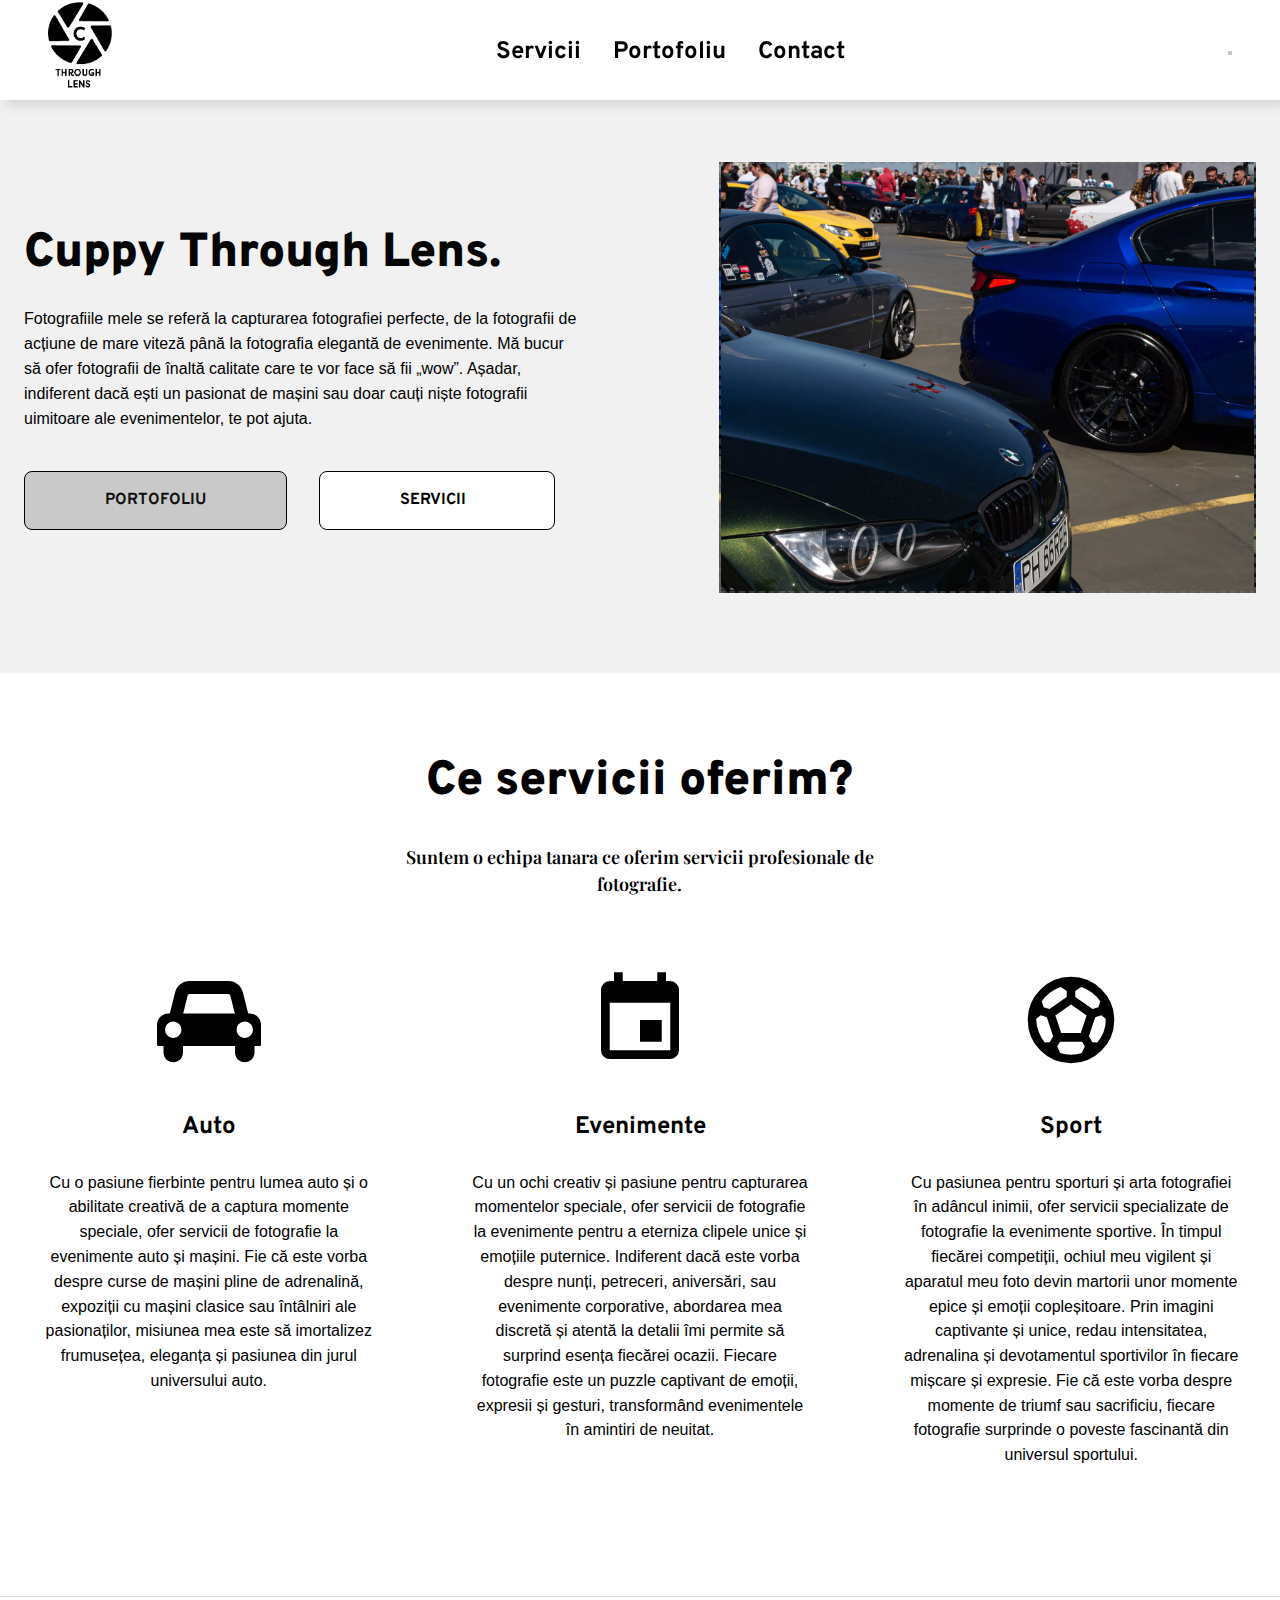
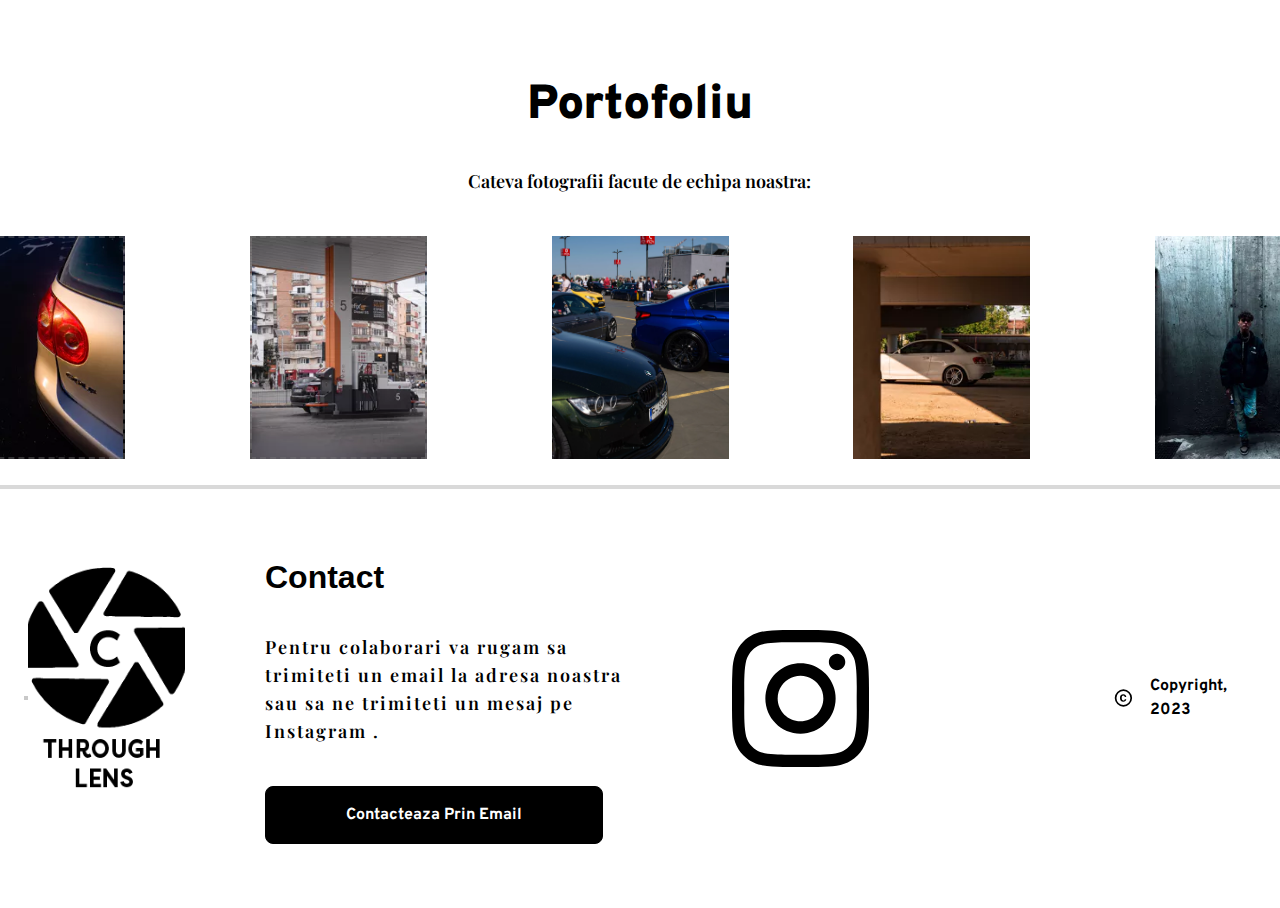
==== commit 1b3583a7: "Add files via upload" ====
--- a/index.html
+++ b/index.html
@@ -8,7 +8,83 @@
     <meta property="twitter:card" content="summary_large_image" />
 
     <style data-tag="reset-style-sheet">
-      html {  line-height: 1.15;}body {  margin: 0;}* {  box-sizing: border-box;  border-width: 0;  border-style: solid;}p,li,ul,pre,div,h1,h2,h3,h4,h5,h6,figure,blockquote,figcaption {  margin: 0;  padding: 0;}button {  background-color: transparent;}button,input,optgroup,select,textarea {  font-family: inherit;  font-size: 100%;  line-height: 1.15;  margin: 0;}button,select {  text-transform: none;}button,[type="button"],[type="reset"],[type="submit"] {  -webkit-appearance: button;}button::-moz-focus-inner,[type="button"]::-moz-focus-inner,[type="reset"]::-moz-focus-inner,[type="submit"]::-moz-focus-inner {  border-style: none;  padding: 0;}button:-moz-focus,[type="button"]:-moz-focus,[type="reset"]:-moz-focus,[type="submit"]:-moz-focus {  outline: 1px dotted ButtonText;}a {  color: inherit;  text-decoration: inherit;}input {  padding: 2px 4px;}img {  display: block;}html { scroll-behavior: smooth  }
+      html {
+        line-height: 1.15;
+      }
+      body {
+        margin: 0;
+      }
+      * {
+        box-sizing: border-box;
+        border-width: 0;
+        border-style: solid;
+      }
+      p,
+      li,
+      ul,
+      pre,
+      div,
+      h1,
+      h2,
+      h3,
+      h4,
+      h5,
+      h6,
+      figure,
+      blockquote,
+      figcaption {
+        margin: 0;
+        padding: 0;
+      }
+      button {
+        background-color: transparent;
+      }
+      button,
+      input,
+      optgroup,
+      select,
+      textarea {
+        font-family: inherit;
+        font-size: 100%;
+        line-height: 1.15;
+        margin: 0;
+      }
+      button,
+      select {
+        text-transform: none;
+      }
+      button,
+      [type="button"],
+      [type="reset"],
+      [type="submit"] {
+        -webkit-appearance: button;
+      }
+      button::-moz-focus-inner,
+      [type="button"]::-moz-focus-inner,
+      [type="reset"]::-moz-focus-inner,
+      [type="submit"]::-moz-focus-inner {
+        border-style: none;
+        padding: 0;
+      }
+      button:-moz-focus,
+      [type="button"]:-moz-focus,
+      [type="reset"]:-moz-focus,
+      [type="submit"]:-moz-focus {
+        outline: 1px dotted ButtonText;
+      }
+      a {
+        color: inherit;
+        text-decoration: inherit;
+      }
+      input {
+        padding: 2px 4px;
+      }
+      img {
+        display: block;
+      }
+      html {
+        scroll-behavior: smooth;
+      }
     </style>
     <style data-tag="default-style-sheet">
       html {
@@ -18,14 +94,13 @@
 
       body {
         font-weight: 400;
-        font-style:normal;
+        font-style: normal;
         text-decoration: none;
         text-transform: none;
         letter-spacing: normal;
         line-height: 1.55;
         color: var(--dl-color-gray-black);
         background-color: var(--dl-color-gray-white);
-
       }
     </style>
     <link
@@ -45,7 +120,7 @@
       <link href="./index.css" rel="stylesheet" />
 
       <div class="home-container">
-        <div data-role="Header" class="home-navbar-container">
+        <div data-role="Header" class="home-navbar-container" id="navbar">
           <header data-thq="thq-navbar" class="home-navbar-interactive">
             <a href="index.html" class="home-navlink">
               <img
@@ -407,5 +482,17 @@
       </div>
     </div>
     <script src="https://unpkg.com/@teleporthq/teleport-custom-scripts"></script>
+    <script>
+      var prevScrollpos = window.pageYOffset;
+      window.onscroll = function () {
+        var currentScrollPos = window.pageYOffset;
+        if (prevScrollpos > currentScrollPos) {
+          document.getElementById("navbar").style.top = "0";
+        } else {
+          document.getElementById("navbar").style.top = "-100px";
+        }
+        prevScrollpos = currentScrollPos;
+      };
+    </script>
   </body>
 </html>
--- a/index.css
+++ b/index.css
@@ -8,6 +8,8 @@
 }
 .home-navbar-container {
   width: 100%;
+  height: 100px;
+  transition: all 0.4s;
   display: flex;
   z-index: 100;
   position: fixed;
@@ -987,7 +989,7 @@
   height: 24px;
   margin-right: var(--dl-space-space-doubleunit);
 }
-@media(max-width: 991px) {
+@media (max-width: 991px) {
   .home-hero {
     align-items: center;
     flex-direction: column;
@@ -1021,7 +1023,7 @@
     margin-bottom: var(--dl-space-space-fourunits);
   }
 }
-@media(max-width: 767px) {
+@media (max-width: 767px) {
   .home-navbar-interactive {
     padding-left: 32px;
     padding-right: 32px;
@@ -1116,7 +1118,7 @@
     width: 70%;
   }
 }
-@media(max-width: 479px) {
+@media (max-width: 479px) {
   .home-navbar-interactive {
     padding: var(--dl-space-space-unit);
   }
